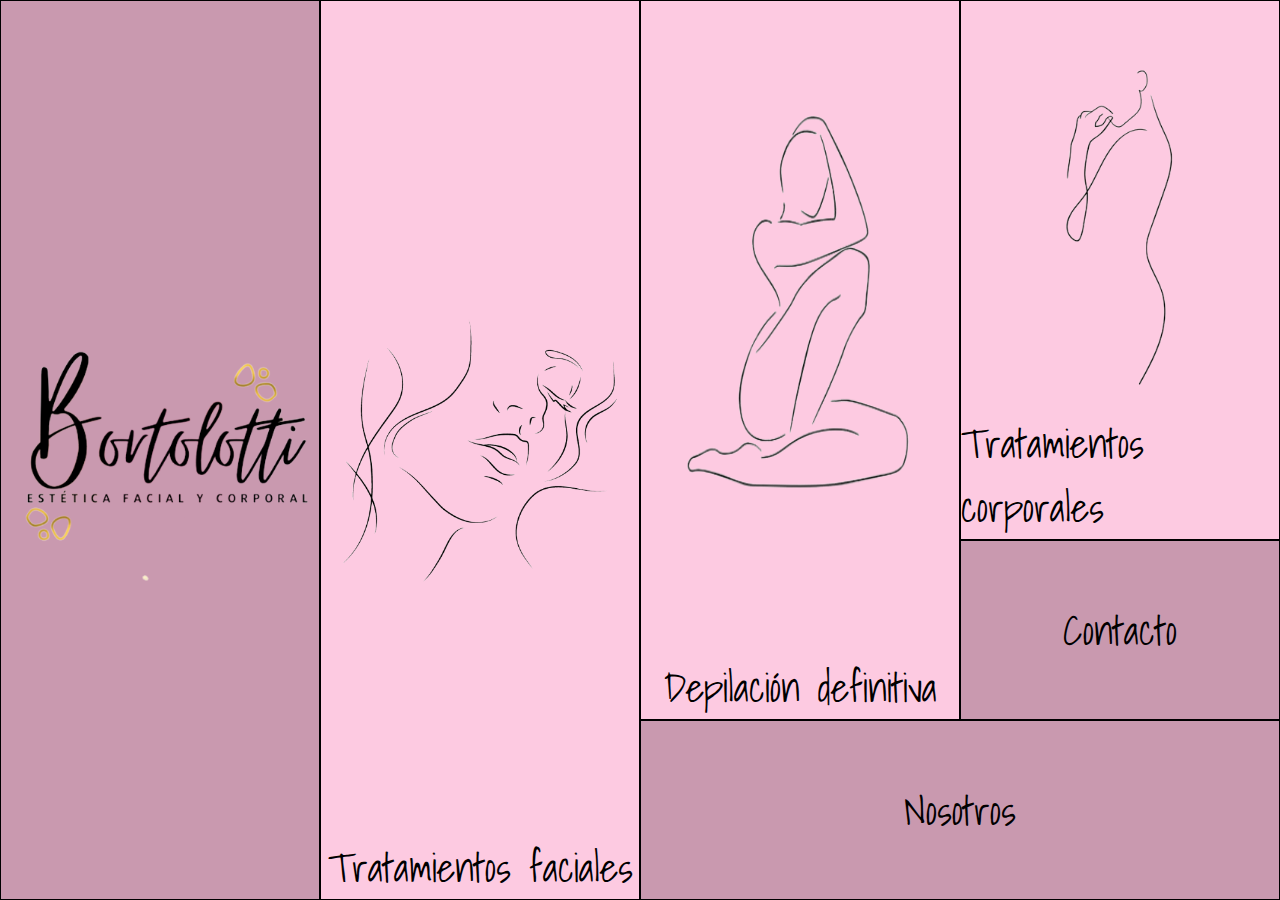
==== index.html @ 206c6744 "Primer Commit" ====
<!DOCTYPE html>
<html lang="es">

<head>
    <meta charset="UTF-8">
    <meta http-equiv="X-UA-Compatible" content="IE=edge">
    <meta name="viewport" content="width=device-width, initial-scale=1.0">
    <link rel="stylesheet" href="./styles/styles.css">
    <title>Grids</title>
</head>

<body>
    <section>
    <div class="principal">
        <div class="caja__1 caja1"> <a href="./index.html"></a>
        </div>
        
        <div class="caja caja2"> <a href="./pages/nosotros.html">
            <p class="parrafo fila  fs-3">Nosotros</p></a>
        </div>
        <div class="caja caja3">

            <a href="./pages/faciales.html">
                <p class="fila fs-3"> Tratamientos faciales</p>
            </a>
        </div>
        <div class="caja caja4">
            <a href="./pages/corporales.html">
                <p class="fila fs-3">Tratamientos corporales</p>
            </a>
        </div>

        <div class="caja caja5">
            <a href="./pages/depilacion.html">
                <p class="fila fs-3"> Depilación definitiva</p>
            </a>
        </div>
        <div class="caja caja6"> <a href="./pages/contacto.html">
            <p class="fila fs-3">Contacto</p>
        </div>
    </div>
</section>
</body>

</html>
---- styles/styles.css ----
@import url('https://fonts.googleapis.com/css2?family=Shadows+Into+Light&display=swap');

* {
    padding: 0;
    margin: 0;
    box-sizing: border-box;
}

.principal {
    display: grid;
    min-width:100%;
    height: 100vh;
    grid-template-columns: repeat(8,1fr);
    grid-template-rows: repeat(5, 1fr);
  
        
}

    /*.TEMPLATE */

    .fila {
        display: grid;
        grid-template-rows: 1fr;
        place-content: end center;
    }

    .columna {
        display: grid;
        grid-template-columns: 1fr;

    }
    .fs-1 {
        font-size: 10px;
    }

    .fs-2 {
        font-size: 25px;
    }

    .fs-3 {
        font-size: 40px;
    }
    .fs-4 {
        font-size: 55px;
    }

    

    /*TEMPLATE*/

    /*a*/
    a { 
        text-decoration: none; 
        color: rgb(0, 0, 0);
        
    } 
    .a p {
        width: 100%;
        
    }

    /*a*/

    .caja {
        
        background-color: rgb(238, 130, 238);
        border: solid 1px rgb(0, 0, 0);
        display: grid;
        place-content: center;
        background-repeat: no-repeat;
        
            
    }
    .caja__1 {
        background-image: url(../imagenes/logopng.png);
        background-color: rgba(201,153,175);
        border: solid 1px rgb(0, 0, 0);
        background-repeat: no-repeat;
        background-position: center center;
        background-size: contain;
        
        

    }

    .caja1 {
        /*grid-area: caja1;*/
        grid-column: 1/3;
        grid-row: 1/6 ;
        background-color: rgb(201,153,175); 
        align-items: end;
        

        
        
    }

    .caja1 {
        width: 100%;
    }


    .caja2 {
        /*grid-area: caja2;*/
        background-color: rgb(201,153,175);
        font-family: 'Shadows Into Light', cursive;
        grid-column: 5/9;
        grid-row: 5/6;
       
    
    }

    .caja3 {
        display: grid;
        place-content: end center;
        /*grid-area: caja3;*/   
        background-color: rgb(253,202,225);
        background-image: url(../imagenes/facial.png);
        background-position: center center;
        background-size: 100% 60vh;
        font-family: 'Shadows Into Light', cursive;
        grid-column: 3/5;
        grid-row: 1/6 ;
        background-size: contain;
    

    
    }

    .caja4 {
        display: flex;
        justify-content: center;
        align-items: end;
        /*grid-area: caja4;*/
        background-color: rgb(253,202,225);
        background-position: start center;
        background-image: url(../imagenes/corporal.png);
        font-family: 'Shadows Into Light', cursive;
        background-size: 100% 50vh;
        grid-column: 7/9;
        grid-row: 1/4;
        
    }

    .caja5 {
        /*grid-area: caja5;*/
        background-color: rgb(253,202,225);
        background-image: url(../imagenes/depilacion.png);
        display: flex;
        justify-content: center;
        align-items: end;
        font-family: 'Shadows Into Light', cursive;
        background-size: 100% 70vh;
        
        
        grid-column: 5/7;
        grid-row: 1/5 
        
    }

    .caja6 {
        /*grid-area: caja6;*/
        background-color: rgb(201,153,175);
        font-family: 'Shadows Into Light', cursive;
        grid-column: 7/9;
        
    }

    .caja7 {
        /*grid-area: caja7;*/
        background-color: rgb(248, 218, 238);
        display: grid;
        place-content: center;
        font-family: 'Shadows Into Light', cursive;

        
    }

    .caja8 {
        /*grid-area: caja8;*/
        background-color: rgb(248, 218, 238);
        background-image: url(../imagenes/tips.png);
        font-family: 'Shadows Into Light', cursive;
    }

    .caja9 {
        grid-area: caja9;
        background-color: rgb(248, 218, 238);
        font-family: 'Shadows Into Light', cursive;
        
    }

 
    /* PAGINA TRATAMIENTOS FACIALES*/

    .menuu {
        width: 100%;
        height: 40px;
        
        
    }

    .menu ul {
        width: 100%;
        height: 100vh;
        background-color: rgba(0, 0, 0, 0);
        list-style-type: none;
        display: flex;
        justify-content: center;
    }
        

    .navbar {
        display: flex;
        text-align: center;
        justify-content: center;
        align-items: center;
        background-color: rgb(163, 132, 150);
        width: 100%;
        height: 40px;
        font-size: 14px;
        border-right: solid rgba(0, 0, 0, 0.336);
    }

    /******** GRID FACIAL *********/

    .imagen__facial {
    width: 60%;
    padding-top: 20px;
    
    
    }

    .gridfacial {
        padding: 40px;
        height: 100%;
        gap: 50px;
        display: grid;
        grid-template-columns: 1fr 1fr 1fr;
        grid-template-rows: 1fr 1fr;
        grid-template-areas:
        "item1 item2 item3"
        "item4 item5 item6";
        font-family: 'Shadows Into Light', cursive;   
    }

    .grid__item {    
        text-align: center;
        background-color: rgba(194, 171, 192, 0.39);
        border: solid black;
              
    }


    .grid__item1 {

        
        grid-area: item1;
        background-size: 200px;
        background-repeat: no-repeat;
        background-position: top center;
        padding: 10px;

        
        
    }

    .grid__item2 {
        grid-area: item2;
        background-size: 200px;
        background-repeat: no-repeat;
        background-position-y: start ;
        background-position-x: center;
        padding: 10px;


        
    }

    .grid__item3 {
        grid-area: item3;
        background-size: 200px;
        background-repeat: no-repeat;
        background-position-y: start ;
        background-position-x: center;
        padding: 10px;


    }

    .grid__item4 {
        grid-area: item4;
        background-size: 200px;
        background-repeat: no-repeat;
        background-position-y: start ;
        background-position-x: center;
        padding: 10px;


        
    }

    .grid__item5 {
        grid-area: item5;
        background-size: 200px;
        background-repeat: no-repeat;
        background-position-y: start ;
        background-position-x: center;
        padding: 10px;


    }

    .grid__item6 {
        grid-area: item6;
        
        background-size: 200px;
        background-repeat: no-repeat;
        background-position-y: start ;
        background-position-x: center;
        padding: 10px;


    }


    .grid__item h1 {
        color: rgba(8, 8, 8, 0.705);
        padding-top: 10px;
        padding-bottom: 10px;
        width: 100%;
        background-color: rgba(2, 2, 2, 0.425);
        font-size: 30px;
        display: grid;
        place-content: center;
        
        
        
    }

    .grid__item p {
        font-size: 20px;
        display: grid;
        place-content: end;
        text-align: center;
        margin: 10px;
        
    }


    /***** NOSOTROS *****/


    .gridnosotros {
        margin: 100px;
        padding: 100px;
        width: 90%;
        height: 90vh;
        display: flex;
        align-items: center;
        justify-content: center;
        
        
    }

    .caja__nosotros {
        width: 44%;
        height: 80vh;

        display: flex; 
        border: dashed grey;
        justify-content: stretch;
        align-items: center;
        
    }



    .imagen__nosotros {
        
        height: 50%;
        margin-left: 34px;
        
        
        
    }

    .caja__nosotros h1 {
        background-color: rgba(0, 0, 0, 0.103);
        display: flex;
        align-content: center;
        justify-content: center;  
        width: 94.5%;
        height: 65px;
        margin-left: 34px;

    

    }

    .caja__nosotros p {
        display: flex;
        align-content: center;
        justify-content: center; 
        width: 100%;
        font-size: 20px;
        margin-left: 10px;

        
        
        
        
    }


    /****** DEPILACION ******/

    .grid__depilacion {
        background-image: url(../imagenes/fondo.jpg);
        padding: 10px;
        height: 100vh;
        gap: 10px;
        display: grid;
        grid-template-columns: 1fr 1fr 1fr;
        grid-template-rows: 0.5fr 1fr 1fr 0.5fr;
        grid-template-areas:
        "..... ..... ....."
        "item1 item2 item3"
        "item1 item2 item3"
        "..... ..... .....";
        

    }
     

    .uldefinitva {
        list-style-type: none;
        
    }

    .imagen__facial {
        width: 90%;
    }

    .depilacion__item {
        display: flex;
        flex-direction: column;
        align-items: center;
        justify-content: center;
        height: 60vh;
        text-align: center;
        background-color: rgb(253, 216, 239);
        border: solid black;
        
    }
    .depilacion__item1 {
        display: flex;
        flex-direction: column;
        align-items: center;
        height: 60vh;
        text-align: center;
        justify-content: center;
        background-color: rgb(253, 216, 239);
        border: solid black;
}
    .depilacion__item2 {
        display: flex;
        flex-direction: column;
        
        height: 90vh;
        text-align: center;
        justify-content: center;
        background-color: rgba(253, 216, 239);
        border: solid black;
    }
    .depilacion__item3 {
        display: flex;
        
        flex-direction: column;
        align-items: center;
        height: 90vh;
        text-align: center;
        border: solid black;
    }

    .uldefinitva {
        padding-top: 20px;

    }

  
    


    /******** FORMULARIO CONTACTO *********/

    .formulario__caja {
            
        width: 100%;
        height: 94.5vh;
        text-align: center;
        background-color: rgba(204, 193, 204, 0.493);
        padding: 5%;
    }

    .form {
        font-size: 30px;
        padding: 0px;
        display: flex;
        justify-content: center;
        

    }

    .mensaje__contacto {
        height: 190px;
        width: 340px;
        margin-bottom: 10px;
    }


/**********TERMINA ACA*********/















@media screen and (max-width: 768px) {
   
    .principal {
        width: 100%;
        display: grid;       
        grid-template-columns: repeat(1fr 1fr);
        grid-template-rows: repeat(8, 1fr);
        grid-template-areas: 
        "caja1 caja1"
        "caja1 caja1"
        "caja1 caja1"
        "caja3 caja4"
        "caja3 caja4"
        "caja5 caja6"
        "caja5 caja6"
        "caja2 caja2"
        ;
        }

        .caja {
            width: 100%;
        }

        .caja__1 {
            width: 100%;
        }

        .caja1 {
            grid-area: caja1;
            background-size: 60%;


        }
        

        .caja2 {
            grid-area: caja2;
            background-color: rgb(253,202,225);
            width: 100%;
            display: flex;
            align-items: center;
            justify-content: contain;

            
            
            
        }

        .caja3 {
            grid-area: caja3;
            display: flex;
            align-items: center;
            justify-content: center;
            background-position: center;
            background-color: rgb(253,202,225);
            background-image: url(../imagenes/facial.psng);
            background-position: center center;
            background-size: 100% 60vh;
            font-family: 'Shadows Into Light', cursive;
            background-size: contain;
            
            
        }

        .caja4 {
            grid-area: caja4;
            display: flex;
            align-items: center;
            justify-content: center;
            background-position: center;
            background-image: url(../imagenes/corporal.psng);
            font-family: 'Shadows Into Light', cursive;
            background-size: 60% 18vh;
        
        }

        .caja5 {
            grid-area: caja5;
            border: solid 1px rgb(0, 0, 0);
            display: flex;
            align-items: center;
            justify-content: center;
            background-size: 60% 20vh;
            background-position: center;
            background-color: rgb(253,202,225);
            background-image: url(../imagenes/depilacion.pnsg);



        }

        .caja6 {
            grid-area: caja6;
            background-color: rgb(253,202,225);
            width: 100%;
        }

        /***** NOSOTROS *****/


        .gridnosotros {
            margin: 70px;
            padding: 10px;
            width: 80%;
            height: 100vh;
            display: flex;
            align-items: flex-start;
            justify-content: space-between;
        
            
        }

        .caja__nosotros {
            width: max-content;
            height: 95vh;

            display: flex; 
            border: dashed grey;
            justify-content: center;
            align-items: flex-start;
        }



        .imagen__nosotros {
            height: 50%;
            margin: 10px;
      

            
            
        }

        .caja__nosotros h1 {
            background-color: rgba(0, 0, 0, 0);
            display: flex;
            align-content: center;
            justify-content: center;  
            padding-top: 10px;
            width: 89%;
            height: 60px;
            
            
        

        }

        .caja__nosotros2 p {
            width: 93%;
            font-size: 18px;
            margin: 10px;
            
            
        }

        /*************FACIAL************/

        /* navbar*/

        .navbar {
            height: 5.5vh;
            font-size: 11px;
        }

        /******** GRID FACIAL *********/

        .imagen__facial {
            width: 50%;

            padding-top: 1px;
            
            
        }
        
        .gridfacial {
            
            padding: 20px;
            height: 50vh;
            gap: 5px;
            display: flex;
            flex-direction: column;
        
        }
        
        .grid__item {    
            text-align: center;
            background-color: rgba(194, 171, 192, 0.39);
            border: solid black;
            height: 100vh;

            }





        .grid__item h1 {
            color: rgba(8, 8, 8, 0.705);
            padding-top: 5px;
            padding-bottom: 5px;
            width: 100%;
            background-color: rgba(194, 171, 192, 0.39);
        
        }

        .grid__item p {
            font-size: 20px;
            display: flex;
            place-content: start;
            text-align: center;
            margin: 5px;
                    
        }

        .caja__1 {
            background-size: 50%;
            text-align: center;
            background-position: center;
        }

        /****** DEPILACION ******/

        .grid__depilacion {
            height: 100vh;
            padding: 5px;
            gap: 10px;
            display: flex;
            flex-direction: column;
            margin: 0px;

        }

        .depilacion__item {
            text-align: center;
            background-color: rgba(231, 205, 229, 0.945);
            border: solid black;
            height: 70vh;
            
        }

        .depilacion__item1 {
            height: 80vh;

        }

       

        .depilacion__h1 {
            width: 45%;
            display: flex;
            text-align: center;
            justify-content: center;

        }

        .depilacion__p {
            width: 45%;
            display: flex;
            text-align: center;
            justify-content: center;
       
        }

        .depilacion__item p {
            margin: 1px;
        }

        .depilacion__item h1 {
            
            margin: 1px;
        }

           /******** FORMULARIO CONTACTO *********/

           .formulario__caja {
            
            width: 100%;
            height: 94.5vh;
            text-align: center;
            background-color: rgba(204, 193, 204, 0.493);
            padding: 15%;
        }

        .form {
            font-size: 30px;
            padding: 0px;
            display: flex;
            justify-content: center;
            

        }

        .mensaje__contacto {
            height: 190px;
            width: 340px;
            margin-bottom: 10px;
        }


        }


















@media screen and (max-width: 480px) {
    .principal {
        width: 100%;
        display: grid;       
        grid-template-columns: repeat(1fr 1fr);
        grid-template-rows: repeat(11, 1fr);
        grid-template-areas: 
        "caja1 caja1"
        "caja1 caja1"
        "caja1 caja1"
        "caja3 caja3"
        "caja3 caja3"
        "caja4 caja4"
        "caja4 caja4"
        "caja5 caja5"
        "caja5 caja5"
        "caja6 caja2"
        "caja6 caja2"
        ;
        }

        .caja {
            width: 215%;
        }

        .caja__1 {
            width: 215%;
        }

        .caja1 {
            grid-area: caja1;
            background-size: 60%;


        }

        .caja2 {
            grid-area: caja2;
            background-color: rgb(253,202,225);
            width: 330%;
            display: flex;
            align-items: center;
            justify-content: contain;

            
            
            
        }

        .caja3 {
            grid-area: caja3;
            display: flex;
            align-items: center;
            justify-content: center;
            background-position: center;
            background-color: rgb(253,202,225);
            background-image: url(../imagenes/facial.psng);
            background-position: center center;
            background-size: 100% 60vh;
            font-family: 'Shadows Into Light', cursive;
            background-size: contain;
            
            
        }

        .caja4 {
            grid-area: caja4;
            display: flex;
            align-items: center;
            justify-content: center;
            background-position: center;
            background-image: url(../imagenes/corporal.psng);
            font-family: 'Shadows Into Light', cursive;
            background-size: 60% 18vh;
        
        }

        .caja5 {
            grid-area: caja5;
            border: solid 1px rgb(0, 0, 0);
            display: flex;
            align-items: center;
            justify-content: center;
            background-size: 60% 20vh;
            background-position: center;
            background-color: rgb(253,202,225);
            background-image: url(../imagenes/depilacion.pnsg);



        }

        .caja6 {
            grid-area: caja6;
            background-color: rgb(253,202,225);
            width: 215%;
        }



        /*.TEMPLATE */

        .fila {
            display: flex;
        
        }

        .columna {
            display: flex;
            

        }


        .fs-3 {
            font-size: 40px;
        }





        /*a*/
        a { 
            text-decoration: none; 
            color: rgb(0, 0, 0);
            
        } 
        .a p {
            width: 100%;
            
        }

        /*a*/

        /*************FACIAL************/

        /* navbar*/

        .navbar {
            height: 5.5vh;
            font-size: 11px;
        }

        /******** GRID FACIAL *********/

        .imagen__facial {
            width: 50%;

            padding-top: 1px;
            
            
        }
        
        .gridfacial {
            
            padding: 20px;
            height: 50vh;
            gap: 5px;
            display: flex;
            flex-direction: column;
        
        }
        
        .grid__item {    
            text-align: center;
            background-color: rgba(194, 171, 192, 0.39);
            border: solid black;
            height: 100vh;

            }





        .grid__item h1 {
            color: rgba(8, 8, 8, 0.705);
            padding-top: 5px;
            padding-bottom: 5px;
            width: 100%;
            background-color: rgba(194, 171, 192, 0.39);
        
        }

        .grid__item p {
            font-size: 20px;
            display: flex;
            place-content: start;
            text-align: center;
            margin: 5px;
        

            
        }

        .caja__1 {
            background-size: 50%;
            text-align: center;
            background-position: center;
        }



        /****** DEPILACION ******/

        .grid__depilacion {
            height: 100vh;
            padding: 5px;
            gap: 10px;
            display: flex;
            flex-direction: column;
            margin: 0px;

        }

        .depilacion__item {
            text-align: center;
            background-color: rgba(231, 205, 229, 0.945);
            border: solid black;
            height: 70vh;
            
        }

        .depilacion__item1 {
            height: 80vh;

        }

        .depilacion__item p {
            margin: 1px;
        }

        .depilacion__item h1 {
            
            margin: 1px;
        }



        /***** NOSOTROS *****/


        .gridnosotros {
            margin: 20px;
            padding: 5px;
            width: 100%;
            height: 90vh;
            display: flex;
            align-items: start;
            justify-content: start;
            
        }

        .caja__nosotros {
            width: 90%;
            height: 84 vh;
            display: grid; 
            text-align: center; ;
        }



        .imagen__nosotros {
            width: 91%;
            height: 400px;
            margin: 20px;
        }

        .caja__nosotros h1 {
            background-color: rgba(218, 180, 219, 0.678);
            font-family: 'Shadows Into Light', cursive;

            width: 95%;
            height: 15vh;
            margin: 10px;
        

        }

        .caja__nosotros2 p {
            width: 93%;
            font-size: 20px;

            margin: 10px;
            
            
        }

        /******** FORMULARIO CONTACTO *********/

        .formulario__caja {
            
            width: 100%;
            height: 94.5vh;
            text-align: center;
            background-color: rgba(204, 193, 204, 0.493);
            padding: 15%;



        }

        .form {
            font-size: 55p;
            padding: 0px;
            display: flex;
            justify-content: center;
            

        }

        .mensaje__contacto {
            height: 190px;
            width: 340px;
            margin-bottom: 10px;
        }

        .opciones {
            font-size: 20px;
        }


}
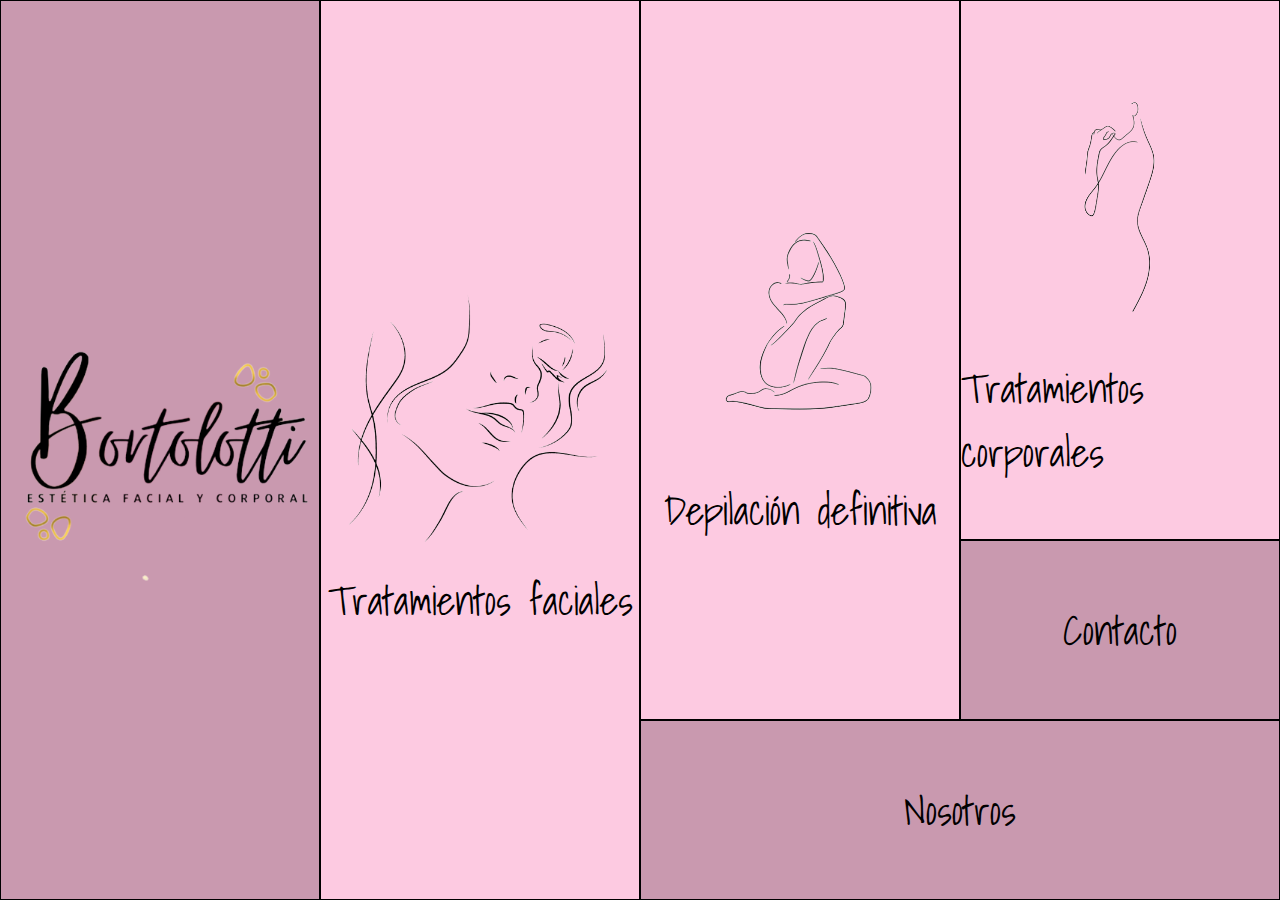
==== commit a05f0594: "transiciones en cajitas" ====
--- a/index.html
+++ b/index.html
@@ -12,32 +12,33 @@
 <body>
     <section>
     <div class="principal">
-        <div class="caja__1 caja1"> <a href="./index.html"></a>
-        </div>
+        <a class="caja__1 caja1" href="./index.html">
         
-        <div class="caja caja2"> <a href="./pages/nosotros.html">
-            <p class="parrafo fila  fs-3">Nosotros</p></a>
-        </div>
-        <div class="caja caja3">
+        </a>
+        
+        
+        <a class="caja caja2 fs-3" href="./pages/nosotros.html">
+            <p>Nosotros</p></a>
+        
+        <a class="caja caja3 fs-3" href="./pages/faciales.html">
+                <img src="./imagenes/facial.png" alt="">
+                <p>Tratamientos faciales</p>
+            </a>
+        
+        <a class="caja caja4 fs-3" href="./pages/corporales.html">
+            <img src="./imagenes/corporal.png" alt="">    
+            <p>Tratamientos corporales</p>
+            </a>
+        
 
-            <a href="./pages/faciales.html">
-                <p class="fila fs-3"> Tratamientos faciales</p>
+        <a class="caja caja5 fs-3" href="./pages/depilacion.html">
+            <img src="./imagenes/depilacion.png" alt="">
+                <p> Depilación definitiva</p>
             </a>
-        </div>
-        <div class="caja caja4">
-            <a href="./pages/corporales.html">
-                <p class="fila fs-3">Tratamientos corporales</p>
-            </a>
-        </div>
-
-        <div class="caja caja5">
-            <a href="./pages/depilacion.html">
-                <p class="fila fs-3"> Depilación definitiva</p>
-            </a>
-        </div>
-        <div class="caja caja6"> <a href="./pages/contacto.html">
-            <p class="fila fs-3">Contacto</p>
-        </div>
+        
+        <a class="caja caja6 fs-3" href="./pages/contacto.html">
+            <p>Contacto</p>
+        </a>
     </div>
 </section>
 </body>
--- a/styles/styles.css
+++ b/styles/styles.css
@@ -112,10 +112,9 @@
 
     .caja3 {
         display: grid;
-        place-content: end center;
+        place-content: center center;
         /*grid-area: caja3;*/   
         background-color: rgb(253,202,225);
-        background-image: url(../imagenes/facial.png);
         background-position: center center;
         background-size: 100% 60vh;
         font-family: 'Shadows Into Light', cursive;
@@ -130,29 +129,27 @@
     .caja4 {
         display: flex;
         justify-content: center;
-        align-items: end;
+        align-items: center;
         /*grid-area: caja4;*/
         background-color: rgb(253,202,225);
-        background-position: start center;
-        background-image: url(../imagenes/corporal.png);
         font-family: 'Shadows Into Light', cursive;
-        background-size: 100% 50vh;
+       
         grid-column: 7/9;
         grid-row: 1/4;
-        
+        flex-direction: column;
+        
+
+
     }
 
     .caja5 {
         /*grid-area: caja5;*/
         background-color: rgb(253,202,225);
-        background-image: url(../imagenes/depilacion.png);
         display: flex;
         justify-content: center;
-        align-items: end;
+        flex-direction: column;
+        align-items: center;
         font-family: 'Shadows Into Light', cursive;
-        background-size: 100% 70vh;
-        
-        
         grid-column: 5/7;
         grid-row: 1/5 
         
@@ -190,6 +187,10 @@
         
     }
 
+    .caja img {
+        height: 300px;
+        text-align: center;
+    }
  
     /* PAGINA TRATAMIENTOS FACIALES*/
 
@@ -224,18 +225,25 @@
 
     /******** GRID FACIAL *********/
 
+    .facialprincipal {
+
+    }
+
     .imagen__facial {
-    width: 60%;
+    width: 50%;
     padding-top: 20px;
-    
-    
-    }
-
+   
+    }
+   
     .gridfacial {
+        background-color: rgb(230, 219, 233);
         padding: 40px;
+        margin: 0px auto;
         height: 100%;
+        width: 80%;
         gap: 50px;
         display: grid;
+        place-content: center;
         grid-template-columns: 1fr 1fr 1fr;
         grid-template-rows: 1fr 1fr;
         grid-template-areas:
@@ -243,15 +251,15 @@
         "item4 item5 item6";
         font-family: 'Shadows Into Light', cursive;   
     }
-
+    
     .grid__item {    
         text-align: center;
         background-color: rgba(194, 171, 192, 0.39);
         border: solid black;
+       
               
     }
-
-
+    
     .grid__item1 {
 
         
@@ -260,10 +268,13 @@
         background-repeat: no-repeat;
         background-position: top center;
         padding: 10px;
-
-        
-        
-    }
+        transition-duration: 1s;
+        
+ 
+    }
+   .grid__item1:hover {
+        transform: rotate(360deg) scale(1.1);
+   }
 
     .grid__item2 {
         grid-area: item2;
@@ -272,10 +283,13 @@
         background-position-y: start ;
         background-position-x: center;
         padding: 10px;
-
-
-        
-    }
+        transition-duration: 1s;
+       
+    }
+    .grid__item2:hover {
+        transform: rotate(360deg) scale(1.1);
+
+       }
 
     .grid__item3 {
         grid-area: item3;
@@ -284,9 +298,13 @@
         background-position-y: start ;
         background-position-x: center;
         padding: 10px;
-
-
-    }
+        transition-duration: 1s;
+
+    }
+    .grid__item3:hover {
+        transform: rotate(360deg) scale(1.1);
+
+       }
 
     .grid__item4 {
         grid-area: item4;
@@ -295,9 +313,12 @@
         background-position-y: start ;
         background-position-x: center;
         padding: 10px;
-
-
-        
+        transition-duration: 1s;
+
+    }
+
+    .grid__item4:hover {
+        transform: rotate(360deg) scale(1.1);
     }
 
     .grid__item5 {
@@ -307,8 +328,11 @@
         background-position-y: start ;
         background-position-x: center;
         padding: 10px;
-
-
+        transition-duration: 1s;
+
+    }
+    .grid__item5:hover {
+        transform: rotate(360deg) scale(1.1);
     }
 
     .grid__item6 {
@@ -320,10 +344,12 @@
         background-position-x: center;
         padding: 10px;
 
-
-    }
-
-
+        transition-duration: 1s;
+    }
+
+    .grid__item6:hover {
+        transform: rotate(360deg) scale(1.1);
+    }
     .grid__item h1 {
         color: rgba(8, 8, 8, 0.705);
         padding-top: 10px;
@@ -334,9 +360,11 @@
         display: grid;
         place-content: center;
         
-        
-        
-    }
+        transition-duration: 1s;
+        
+    }
+    
+
 
     .grid__item p {
         font-size: 20px;
@@ -364,8 +392,8 @@
     }
 
     .caja__nosotros {
-        width: 44%;
-        height: 80vh;
+        width: 50%;
+        height: 90vh;
 
         display: flex; 
         border: dashed grey;
@@ -438,7 +466,7 @@
         
     }
 
-    .imagen__facial {
+    .imagen__depilacion {
         width: 90%;
     }
 
@@ -577,6 +605,7 @@
             display: flex;
             align-items: center;
             justify-content: contain;
+            
 
             
             
@@ -590,7 +619,7 @@
             justify-content: center;
             background-position: center;
             background-color: rgb(253,202,225);
-            background-image: url(../imagenes/facial.psng);
+            background-image: none;
             background-position: center center;
             background-size: 100% 60vh;
             font-family: 'Shadows Into Light', cursive;
